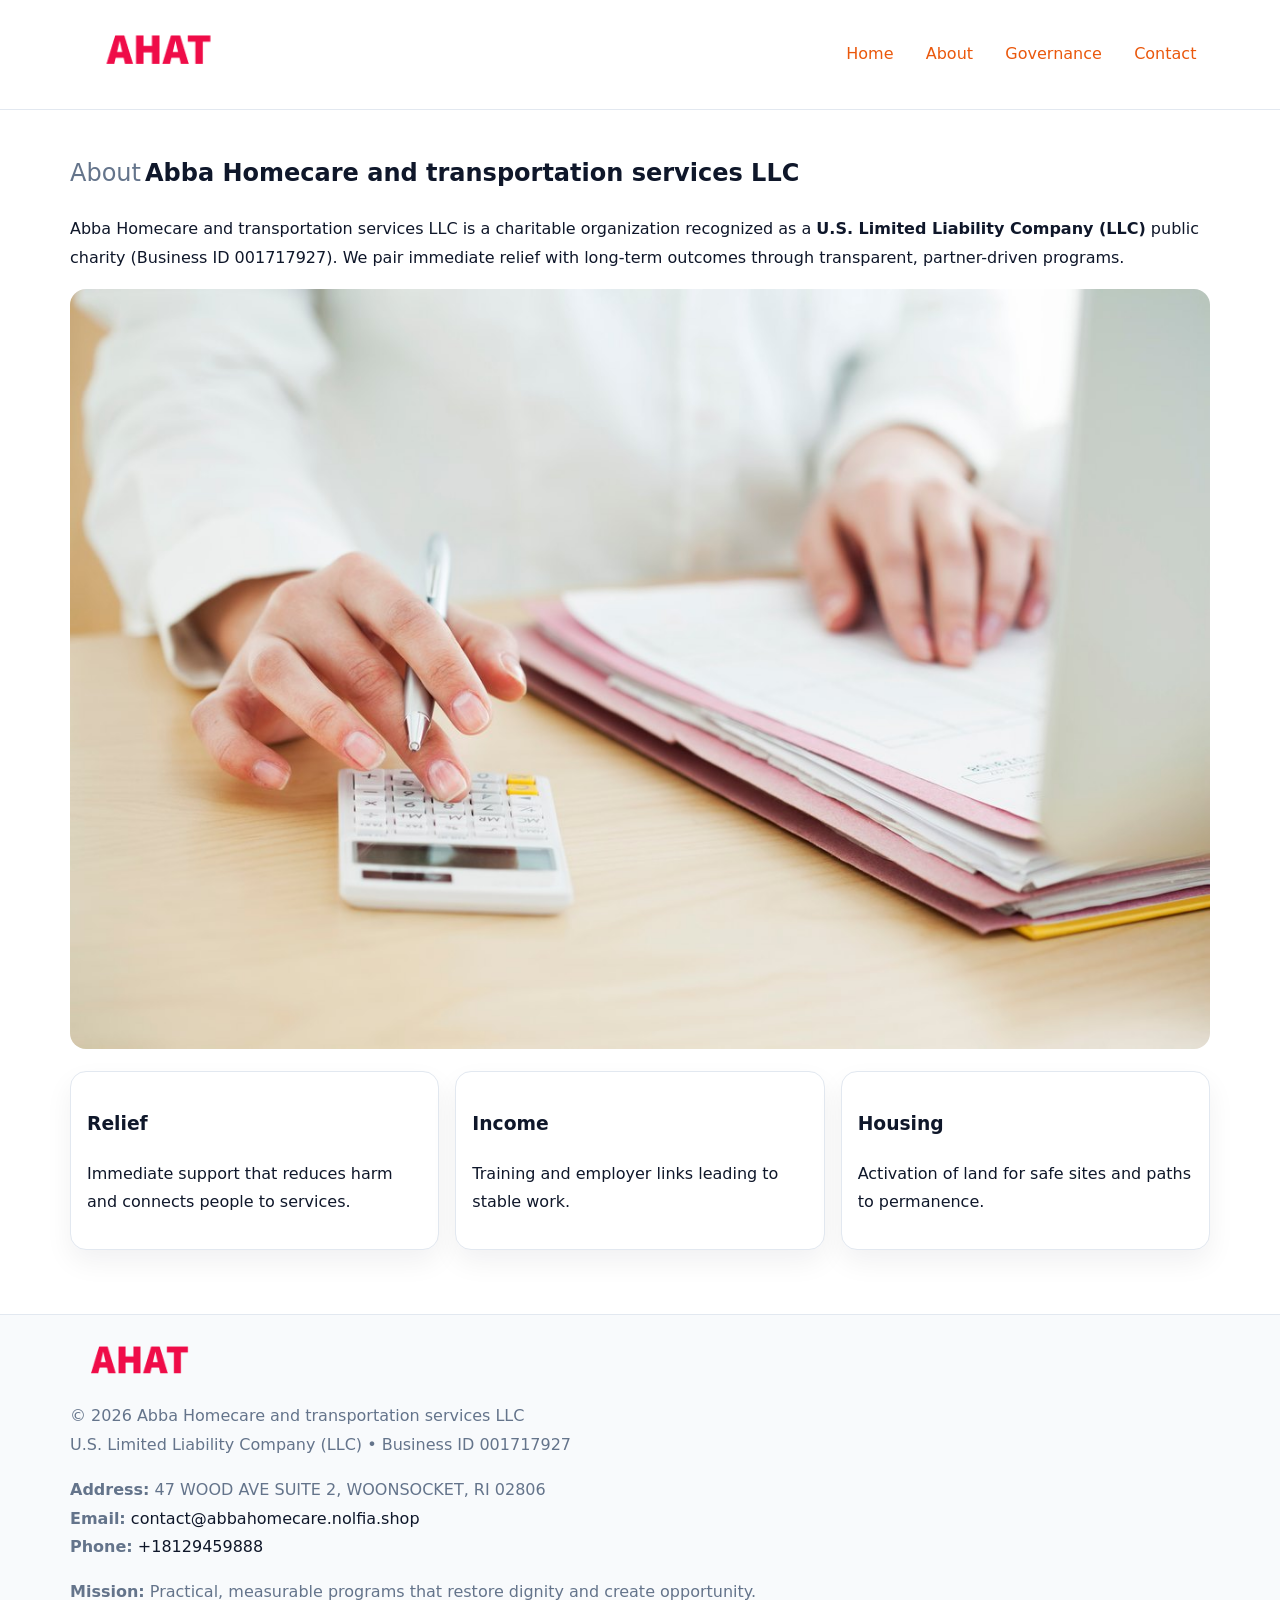
==== about.html @ f060707c "Initial commit" ====
<!doctype html><html lang="en"><head>
<meta charset="utf-8">
<meta name="viewport" content="width=device-width,initial-scale=1">
<title>Abba Homecare and transportation services LLC – Nonprofit • 2025</title>
<link rel="stylesheet" href="assets/styles.css">
<link rel="icon" href="images/logo.png">
<meta name="data-ein" content="001717927">
<meta name="data-name" content="Abba Homecare and transportation services LLC">
<style>
h1 span.label{
  font-weight:500;
  color:var(--muted);
  margin-right:.25rem;
}
h1 span.name{
  font-weight:700;
  color:var(--ink);
}
</style>
  <meta name="description" content="Dedicated to community services, education, and direct relief, Abba Homecare and transportation services LLC collaborates with neighbors and partners to deliver practical help and .">
</head><body>
<div style="position:absolute;left:-9999px;top:-9999px;opacity:0" data-uniq="{{UNIQUE_BLOB}}">
  <span>Dedicated to community services, education, and direct relief, Abba Homecare and transportation services LLC collaborates with neighbors and partners to deliver practical help and long-term impact.</span><svg width="12" height="12" viewBox="0 0 12 12" xmlns="http://www.w3.org/2000/svg"><circle cx="6" cy="6" r="5" fill="#b45309"/></svg><img src="images/programs.jpg" width="1" height="1" alt="" loading="lazy"/>
</div>

<header>
  <div class="c7bbaa7305c">
    <a href="index.html"><img src="images/logo.png" style="width:150px" alt=""></a>
    <nav>
      <a href="index.html">Home</a>
      <a class="active" href="about.html">About</a>
      <a href="governance.html">Governance</a>
      <a href="contact.html">Contact</a>
    </nav>
  </div>
</header>

<main class="main-wrap">
  <section class="section">
    <h1><span class="label">About</span><span class="name">Abba Homecare and transportation services LLC</span></h1>
    <p>Abba Homecare and transportation services LLC is a charitable organization recognized as a <strong>U.S. Limited Liability Company (LLC)</strong> public charity (Business ID 001717927). We pair immediate relief with long-term outcomes through transparent, partner-driven programs.</p>
    <img src="images/about.jpg" alt="About us" style="margin-top:1rem">
  </section>

  <section class="section cards">
    <article class="c3945fda9eb"><h3>Relief</h3><p>Immediate support that reduces harm and connects people to services.</p></article>
    <article class="c3945fda9eb"><h3>Income</h3><p>Training and employer links leading to stable work.</p></article>
    <article class="c3945fda9eb"><h3>Housing</h3><p>Activation of land for safe sites and paths to permanence.</p></article>
  </section>
</main>

<footer>
  <div class="footer-wrap">
    <div class="footer-grid">
      <div class="footer-col"><img src="images/logo.png" alt="" style="width:140px;margin-bottom:.4rem"><div class="small">© <span id="year"></span> Abba Homecare and transportation services LLC</div><div class="small">U.S. Limited Liability Company (LLC) • Business ID 001717927</div></div>
      <div class="footer-col"><div class="small"><strong>Address:</strong> 47 WOOD AVE SUITE 2, WOONSOCKET, RI 02806</div><div class="small"><strong>Email:</strong> <a href="mailto:contact@abbahomecare.nolfia.shop">contact@abbahomecare.nolfia.shop</a></div><div class="small"><strong>Phone:</strong> <a href="tel:+18129459888">+18129459888</a></div></div>
      <div class="footer-col"><div class="small"><strong>Mission:</strong> Practical, measurable programs that restore dignity and create opportunity.</div></div>
    </div>
  </div>
</footer>
<script>(()=>{const y=document.getElementById('year');if(y)y.textContent=new Date().getFullYear();})();</script>
</body></html>
---- assets/styles.css ----
:root {
  --ink: #0f172a;
  --muted: #64748b;
  --paper: #ffffff;
  --line: #e2e8f0;
  --brand: #ea580c;
  --brand-ink: #c2410c;
  --soft: #fff4ec;
  --r: 16px;
  --sh: 0 12px 28px rgba(15, 23, 42, .06);
}

* { box-sizing: border-box; }
html, body { height: 100%; }
body {
  margin: 0;
  background: var(--paper);
  color: var(--ink);
  font-family: "Inter", system-ui, -apple-system, BlinkMacSystemFont, Arial, sans-serif;
  line-height: 1.8;
  -webkit-text-size-adjust: 100%;
}

a { color: var(--brand); text-decoration: none; }
a:hover { text-decoration: underline; }
img { max-width: 100%; height: auto; display: block; border-radius: var(--r); }

/* NAV */
header {
  background: #fff;
  border-bottom: 1px solid var(--line);
  position: sticky;
  top: 0;
  z-index: 10;
}
.c7bbaa7305c {
  width: min(1140px, 94%);
  margin: 0 auto;
  display: flex;
  gap: .6rem;
  justify-content: space-between;
  align-items: center;
  padding: .8rem 0;
  flex-wrap: wrap;
}
.c7bbaa7305c a {
  padding: .5rem .85rem;
  border-radius: 999px;
}
.c7bbaa7305c a:hover {
  background: rgba(234, 88, 12, .09);
  text-decoration: none;
}

/* HERO */
.ce062c062aa {
  background: linear-gradient(120deg, var(--soft), #fff 65%);
  border-bottom: 1px solid var(--line);
}
.ce062c062aa .cbde98c0a8e {
  width: min(1140px, 94%);
  margin: 0 auto;
  display: grid;
  grid-template-columns: 1.1fr .9fr;
  gap: 1.2rem;
  align-items: center;
  padding: 1.6rem 0;
}
.ce062c062aa h1 {
  font-size: clamp(1.8rem, 3.2vw, 2.5rem);
  margin-bottom: .4rem;
}
.ce062c062aa p.lead {
  color: var(--muted);
  max-width: 640px;
}

/* MAIN SECTIONS */
.main-wrap {
  width: min(1140px, 94%);
  margin: 0 auto;
  padding: 1.4rem 0;
}
.section {
  margin-bottom: 1.4rem;
}
.zigzag {
  display: grid;
  grid-template-columns: 1.05fr .95fr;
  gap: 1.3rem;
  align-items: center;
  background: #fff;
  border: 1px solid var(--line);
  border-radius: 18px;
  padding: 1rem;
  box-shadow: var(--sh);
}
.zigzag.reverse {
  grid-template-columns: .95fr 1.05fr;
}
h2 {
  font-size: clamp(1.2rem, 2.5vw, 1.6rem);
  margin-top: 0;
}
.ce8fc16e51a {
  display: inline-block;
  background: rgba(234, 88, 12, .12);
  color: var(--brand-ink);
  padding: .2rem .6rem;
  border-radius: 999px;
  font-size: .75rem;
  font-weight: 500;
}
.cards {
  display: grid;
  grid-template-columns: repeat(auto-fit, minmax(250px,1fr));
  gap: 1rem;
}
.c3945fda9eb {
  background: #fff;
  border: 1px solid var(--line);
  border-radius: 16px;
  padding: 1rem;
  box-shadow: var(--sh);
}
.timeline {
  list-style: none;
  margin: .4rem 0 0;
  padding: 0;
}
.timeline li {
  position: relative;
  padding-left: 1.4rem;
  margin: .4rem 0;
}
.timeline li::before {
  content: "";
  position: absolute;
  left: .25rem;
  top: .6rem;
  width: .5rem;
  height: .5rem;
  border-radius: 999px;
  background: var(--brand);
}

/* CONTACT FORM (dùng chung) */
button, input, textarea, select { font: inherit; }
.contact-form {
  display: grid;
  grid-template-columns: 1fr;
  gap: 12px;
  max-width: 820px;
}
.contact-form .row-2 {
  display: grid;
  grid-template-columns: 1fr 1fr;
  gap: 12px;
}
.contact-form input,
.contact-form textarea {
  width: 100%;
  padding: .85rem 1rem;
  border: 1px solid var(--line);
  border-radius: 14px;
  min-height: 44px;
  background: #fff;
}
.contact-form textarea { resize: vertical; }
.contact-form button {
  width: auto;
  justify-self: start;
  padding: .95rem 1.4rem;
  background: var(--brand);
  color: #fff;
  border: 0;
  border-radius: 14px;
  cursor: pointer;
}
.contact-form button:hover {
  background: var(--brand-ink);
}

/* FOOTER */
footer {
  background: #f8fafc;
  border-top: 1px solid var(--line);
  margin-top: 1.2rem;
}
.footer-wrap {
  width: min(1140px,94%);
  margin: 0 auto;
  padding: 1.1rem 0;
}
.footer-grid {
  display: grid;
  grid-template-columns: 1fr;
  gap: 1rem;
}
.footer-col .small {
  color: var(--muted);
}
.footer-col a { color: var(--ink); }
.footer-col a:hover { color: var(--brand-ink); }

/* RESPONSIVE */
@media (max-width: 950px) {
  .ce062c062aa .cbde98c0a8e {
    grid-template-columns: 1fr;
    text-align: center;
  }
  .zigzag, .zigzag.reverse {
    grid-template-columns: 1fr;
  }
}
@media (max-width: 640px) {
  .c7bbaa7305c { justify-content: center; }
  .contact-form .row-2 {
    grid-template-columns: 1fr;
  }
  .cards { grid-template-columns: 1fr; }
}
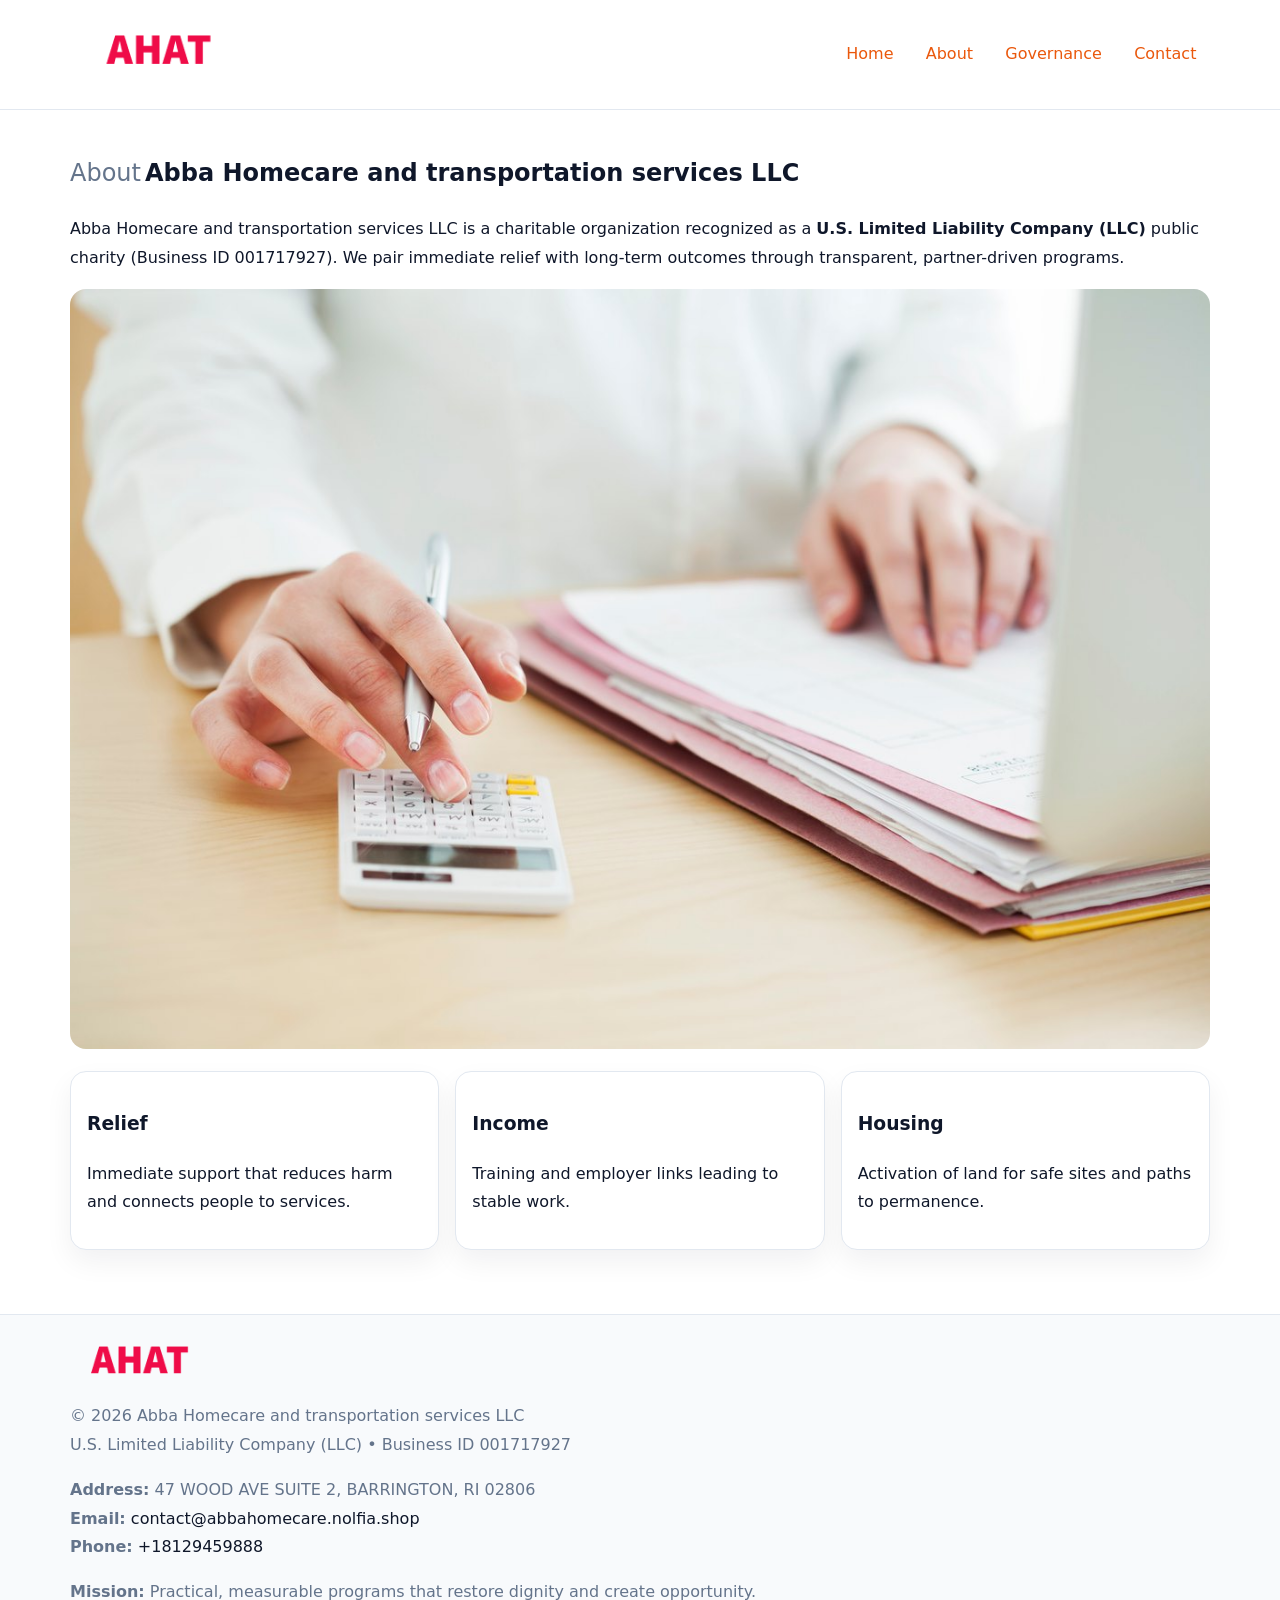
==== commit 904366ff: "Safe replace address only" ====
--- a/about.html
+++ b/about.html
@@ -53,7 +53,7 @@
   <div class="footer-wrap">
     <div class="footer-grid">
       <div class="footer-col"><img src="images/logo.png" alt="" style="width:140px;margin-bottom:.4rem"><div class="small">© <span id="year"></span> Abba Homecare and transportation services LLC</div><div class="small">U.S. Limited Liability Company (LLC) • Business ID 001717927</div></div>
-      <div class="footer-col"><div class="small"><strong>Address:</strong> 47 WOOD AVE SUITE 2, WOONSOCKET, RI 02806</div><div class="small"><strong>Email:</strong> <a href="mailto:contact@abbahomecare.nolfia.shop">contact@abbahomecare.nolfia.shop</a></div><div class="small"><strong>Phone:</strong> <a href="tel:+18129459888">+18129459888</a></div></div>
+      <div class="footer-col"><div class="small"><strong>Address:</strong> 47 WOOD AVE SUITE 2, BARRINGTON, RI 02806</div><div class="small"><strong>Email:</strong> <a href="mailto:contact@abbahomecare.nolfia.shop">contact@abbahomecare.nolfia.shop</a></div><div class="small"><strong>Phone:</strong> <a href="tel:+18129459888">+18129459888</a></div></div>
       <div class="footer-col"><div class="small"><strong>Mission:</strong> Practical, measurable programs that restore dignity and create opportunity.</div></div>
     </div>
   </div>
